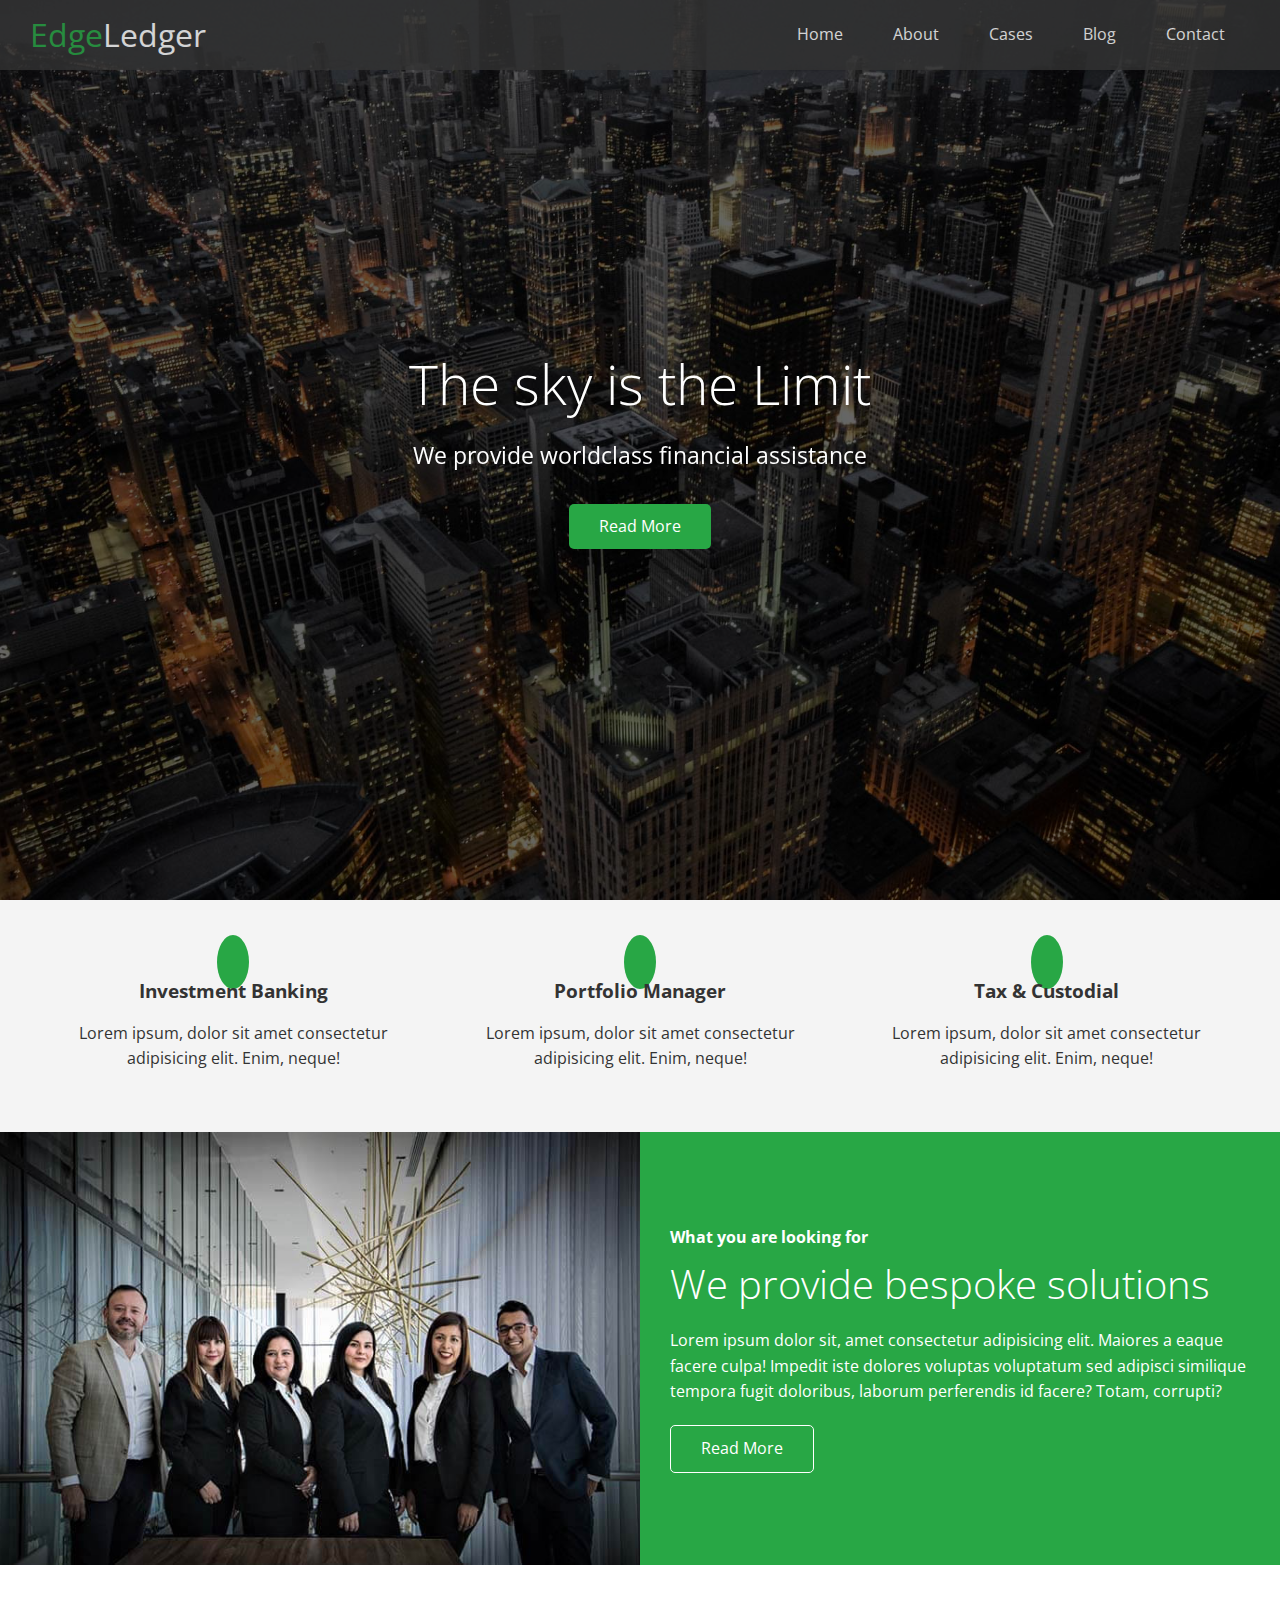
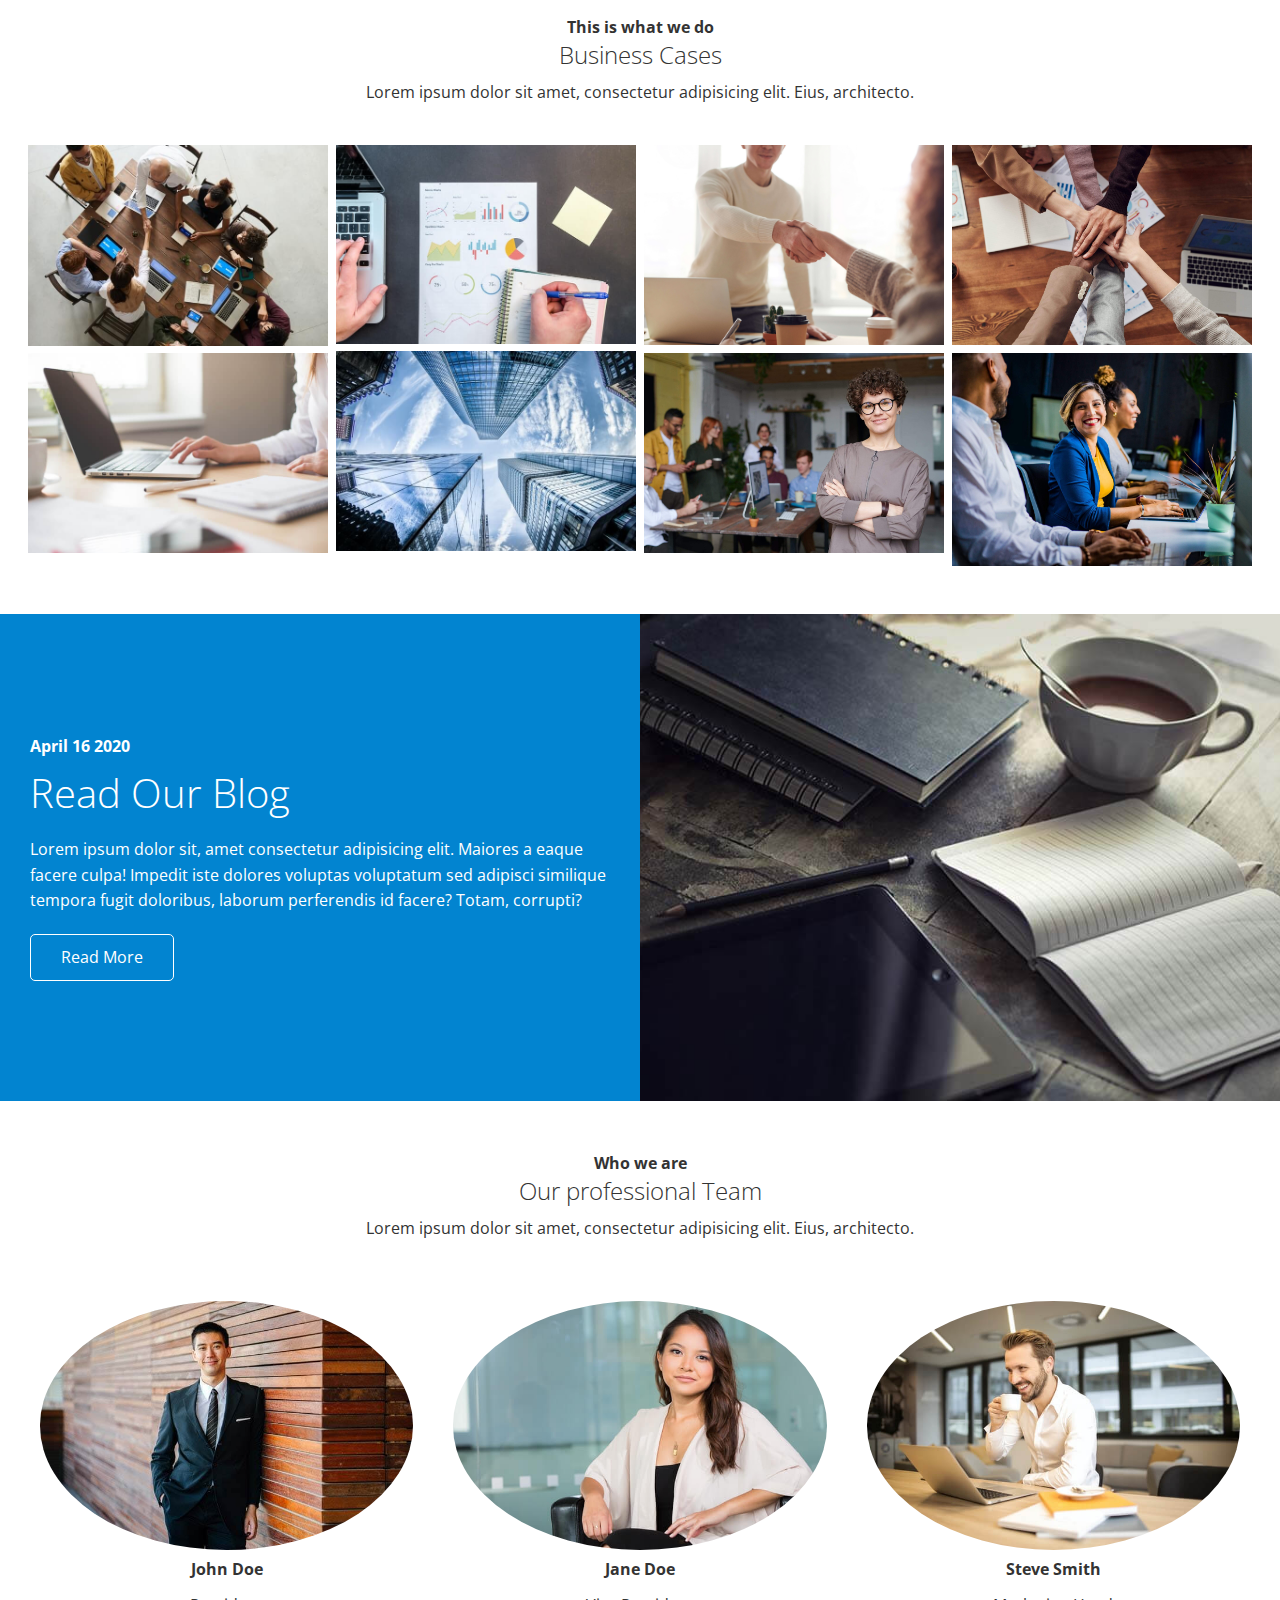
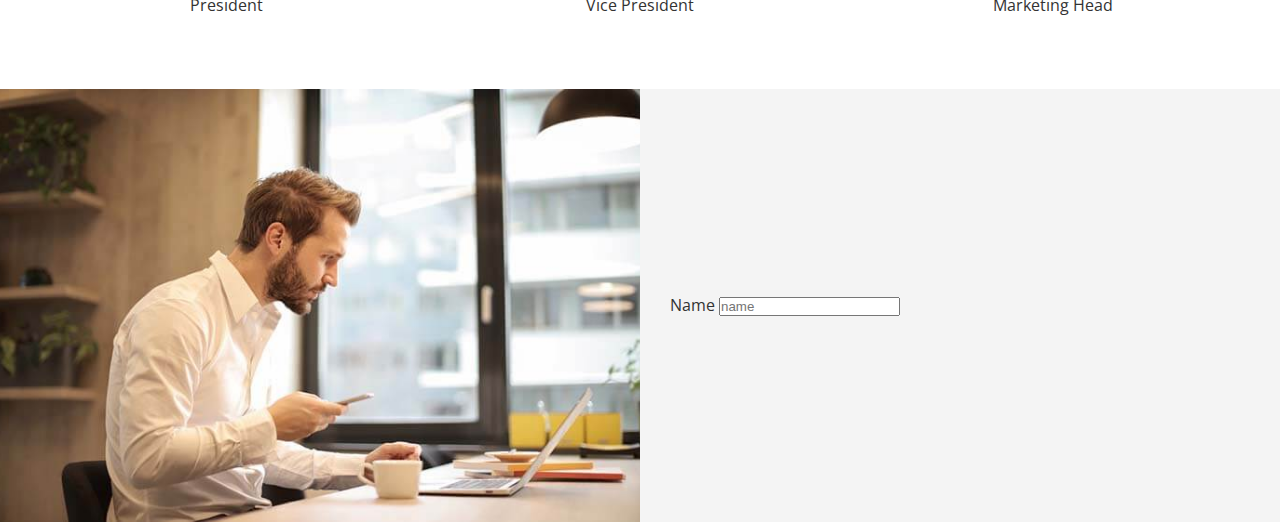
==== index.html @ 09a4ac4e "working on html and css" ====
<!DOCTYPE html>
<html lang="en">
<head>
    <meta charset="UTF-8">
    <meta name="viewport" content="width=device-width, initial-scale=1.0">
    <link rel="stylesheet" href="https://use.fontawesome.com/releases/v5.15.1/css/all.css" integrity="sha384-vp86vTRFVJgpjF9jiIGPEEqYqlDwgyBgEF109VFjmqGmIY/Y4HV4d3Gp2irVfcrp" crossorigin="anonymous">
    <link rel="stylesheet" href="css/utilities.css">
    <link rel="stylesheet" href="css/style.css">
    <title>Welcome to EdgeLedger</title>
</head>
<body id="home">
    <header class="hero">
        <div class="navbar" id="navbar">
            <h1 class="logo">
                <span class="text-primary"><i class="fas fa-book-open"></i> Edge</span>Ledger
            </h1>
            <nav>
                <ul>
                    <li><a href="#home">Home</a></li>
                    <li><a href="#about">About</a></li>
                    <li><a href="#cases">Cases</a></li>
                    <li><a href="#blog">Blog</a></li>
                    <li><a href="#contact">Contact</a></li>
                </ul>
            </nav>
        </div>
        <div class="content">
            <h1>The sky is the Limit</h1>
            <p>We provide worldclass financial assistance</p>
            <a href="#about" class="btn"><i class="fas fa-chevron-right"></i> Read More</a>
        </div>
    </header>
    <main>
        <!-- About icons -->
        <section id="about" class="icons bg-light">
            <div class="flex-items">
                <div>
                   <i class="fas fa-university fa-2x"></i>
                     <div>
                         <h3>Investment Banking</h3>
                         <p>Lorem ipsum, dolor sit amet consectetur adipisicing elit. Enim, neque!</p>
                    </div>
                </div>
                <div>
                   <i class="fas fa-book-reader fa-2x"></i>
                     <div>
                         <h3>Portfolio Manager</h3>
                         <p>Lorem ipsum, dolor sit amet consectetur adipisicing elit. Enim, neque!</p>
                    </div>
                </div>
                <div>
                   <i class="fas fa-pencil-alt fa-2x"></i>
                     <div>
                         <h3>Tax & Custodial</h3>
                         <p>Lorem ipsum, dolor sit amet consectetur adipisicing elit. Enim, neque!</p>
                    </div>
                </div>
            </div>
        </section>
        <!-- About: solutions -->
        <section class="solutions flex-columns">
            <div class="row">
                <div class="column">
                    <div class="column-1">
                        <img src="img/home/people.jpg" alt="people">
                    </div>
                </div>
                <div class="column">
                    <div class="column-2 bg-primary">
                        <h4>What you are looking for</h4>
                        <h2>We provide bespoke solutions</h2>
                        <p>
                            Lorem ipsum dolor sit, amet consectetur adipisicing elit. Maiores a eaque facere culpa! Impedit iste dolores voluptas voluptatum sed adipisci similique tempora fugit doloribus, laborum perferendis id facere? Totam, corrupti?
                        </p>
                        <a href="#" class="btn btn-outline"><i class="fas fa-chevron"></i> Read More</a>
                    </div>
                </div>
            </div>
        </section>
        <!-- Cases -->
        <section id="cases" class="cases flex-grid section-padding">
            <header class="section-header">
                <h4>This is what we do</h4>
                <h2>Business Cases</h2>
                <p>Lorem ipsum dolor sit amet, consectetur adipisicing elit. Eius, architecto.</p>
            </header>
            <div class="row">
                <div class="column">
                    <img src="img/cases/cases1.jpg" alt="">
                    <img src="img/cases/cases2.jpg" alt="">
                </div>
                <div class="column">
                    <img src="img/cases/cases3.jpg" alt="">
                    <img src="img/cases/cases4.jpg" alt="">
                </div>
                <div class="column">
                    <img src="img/cases/cases5.jpg" alt="">
                    <img src="img/cases/cases6.jpg" alt="">
                </div>
                <div class="column">
                    <img src="img/cases/cases7.jpg" alt="">
                    <img src="img/cases/cases8.jpg" alt="">
                </div>
            </div>
        </section>
        <!-- Blog -->
        <section id="blog" class="blog flex-columns flex-reverse">
            <div class="row">
                <div class="column">
                    <div class="column-1">
                        <img src="img/home/blog.jpg" alt="people">
                    </div>
                </div>
                <div class="column">
                    <div class="column-2 bg-secondary">
                        <h4>April 16 2020</h4>
                        <h2>Read Our Blog</h2>
                        <p>
                            Lorem ipsum dolor sit, amet consectetur adipisicing elit. Maiores a eaque facere culpa! Impedit iste dolores voluptas voluptatum sed adipisci similique tempora fugit doloribus, laborum perferendis id facere? Totam, corrupti?
                        </p>
                        <a href="#" class="btn btn-outline"><i class="fas fa-chevron"></i> Read More</a>
                    </div>
                </div>
            </div>
        </section>
        <!-- Team -->
        <section id="team" class="team section-padding">
            <header class="section-header">
                <h4>Who we are</h4>
                <h2>Our professional Team</h2>
                <p>Lorem ipsum dolor sit amet, consectetur adipisicing elit. Eius, architecto.</p>
            </header>
         <div class="flex-items">
             <div>
                 <img src="img/team/person1.jpg" alt="">
                 <h4>John Doe</h4>
                 <p>President</p>
             </div>
             <div>
                 <img src="img/team/person2.jpg" alt="">
                 <h4>Jane Doe</h4>
                 <p>Vice President</p>
             </div>
             <div>
                 <img src="img/team/person3.jpg" alt="">
                 <h4>Steve Smith</h4>
                 <p>Marketing Head</p>
             </div>
         </div>
        </section>
        <!-- Contact -->
        <section id="contact" class="contact flex-columns">
            <div class="row">
                <div class="column">
                    <div class="column-1">
                        <img src="img/home/contact.jpg" alt="people">
                    </div>
                </div>
                <div class="column">
                    <div class="column-2 bg-light">
                      <form action="" class="callback-form">
                          <div class="form-control">
                              <label for="name">Name</label>
                              <input type="text" name="name" id="name" placeholder="name">
                          </div>
                      </form>
                    </div>
                </div>
            </div>
        </section>
    </main>
</body>
</html>
---- css/utilities.css ----
/* Text Colors */
.text-primary{
    color: #28a745;
}

.text-secondary{
    color: #0284d0;
}

/*button*/
.btn{
    cursor: pointer;
    display: inline-block;
    padding: 10px 30px;
    color: #fff;
    background: #28a745;
    border-radius: 5px;
}

.btn:hover{
    opacity: .9;
}

.btn-primary, .bg-primary{
    background: #28a745;
    color: #fff;
}
.btn-secondary, .bg-secondary{
    background: #0284d0;
    color: #fff;
}
.btn-dark, .bg-dark{
    background: #333;
    color: #fff;
}
.btn-light, .bg-light{
    background: #f4f4f4;
    color: #333;
}

.btn-outline{
    background: transparent;
    border: 1px solid #fff;
}

/* Flex items */
.flex-items{
    display:flex;
    justify-content: center;
    align-items: center;
    text-align: center;
    height: 100%;
}

.flex-items > div{
    padding: 20px;
}

/* flex columns */
.flex-columns.flex-reverse .row{
    flex-direction: row-reverse;
}

.flex-columns .row{
    display: flex;
    flex-wrap: wrap;
    width: 100%;
}

.flex-columns .column{
    display: flex;
    flex-direction: column;
    flex-basis: 100%;
    flex: 1;
}

.flex-columns .column .column-1,
.flex-columns .column .column-2{
    height: 100%;
}

.flex-columns img{
    width: 100%;
    height: 100%;
    object-fit: cover;
}

.flex-columns .column-2{
    display: flex;
    flex-direction: column;
    align-items: flex-start;
    justify-content: center;
    padding: 30px;
}

.flex-columns h2{
    font-size: 40px;
    font-weight: 100;
}

.flex-columns h4{
    margin-bottom: 10px;
}

.flex-columns p{
    margin: 20px 0;
}

/* section header */
.section-header{
    padding: 30px;
    display: flex;
    flex-direction: column;
    align-items: center;
    justify-content: center;
    text-align: center;
}

.ssection-header h2{
    font-size: 40px;
    margin: 20px 0;
}

.section-padding{
    padding: 20px 20px 40px;
}

/* flex grid */
.flex-grid .row{
    display: flex;
    flex-wrap: wrap;
    padding: 0 4px;
}

.flex-grid .column{
    flex: 25%;
    max-width: 25%;
    padding: 0 4px;
}
---- css/style.css ----
@import url('https://fonts.googleapis.com/css2?family=Open+Sans:wght@300;400&display=swap');

*{
    box-sizing: border-box;
    margin: 0;
    padding: 0;
}

body{
    font-family: 'Open Sans', sans-serif;
    background: #fff;
    color: #333;
    line-height: 1.6;
}

ul{
    list-style: none;
}

a{
    color: #333;
    text-decoration: none;
}

h1, h2{
    font-weight: 300;
    line-height: 1.2;
}

p{
    margin: 10px;
}

img{
    width: 100%;
}

/* Navbar */
.navbar{
    display: flex;
    align-items: center;
    justify-content: space-between;
    background: #333;
    color: #fff;
    opacity: .8;
    width: 100%;
    height: 70px;
    position: fixed;
    top: 0;
    padding: 0 30px;
}

.navbar a{
    color: #fff;
    padding: 10px 20px;
    margin: 0 5px;
}

.navbar a:hover{
    border-bottom:  #28a745 2px solid;
}

.navbar ul{
    display: flex;
}

.navbar .logo{
    font-weight: 400;
}

/* header */
.hero{
    background: url('../img/home/showcase.jpg') no-repeat center center/cover;
    height: 100vh;
    position: relative;
    color: #fff;
} 

.hero .content{
    height: 100%;
    display: flex;
    flex-direction: column;
    align-items: center;
    justify-content: center;
    padding: 0 20px;
}

.hero .content h1{
    font-size: 55px;
}

.hero .content p{
    font-size: 23px;
    max-width: 600px;
    margin: 20px 0 30px;
}

.hero::before{
    content: '';
    position: absolute;
    top: 0;
    left: 0;
    width: 100%;
    height: 100%;
    background: rgba(0,0,0,.6);
}

.hero *{
    z-index: 10;
}

/* Icons */
.icons{
    padding:30px;
}

.icons h3{
    font-weight: bold;
    margin-bottom: 15px;
}

.icons i{
background: #28a745;
color: #fff;
padding: 1rem;
border-radius: 50%;
margin-bottom: 15px;
}

.cases img:hover{
    opacity: .7;
}

.team img{
    border-radius: 50%;
}
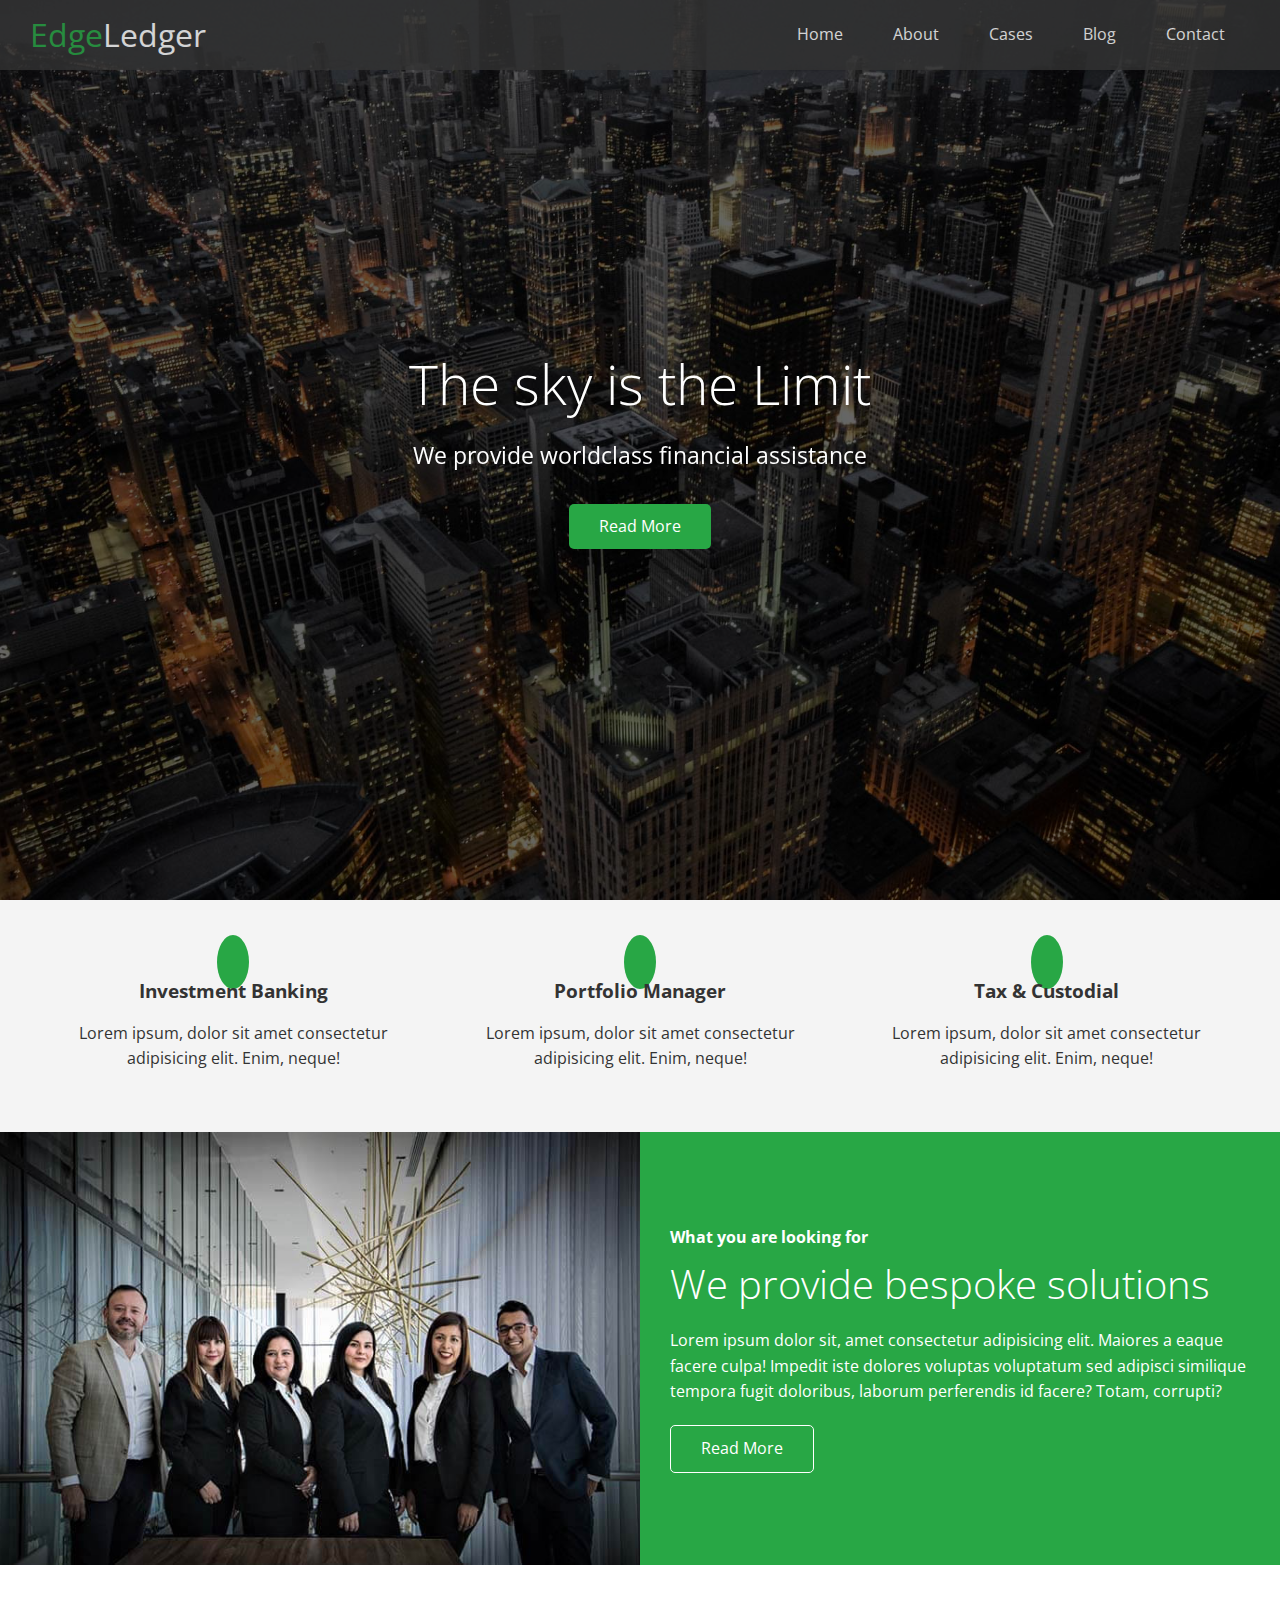
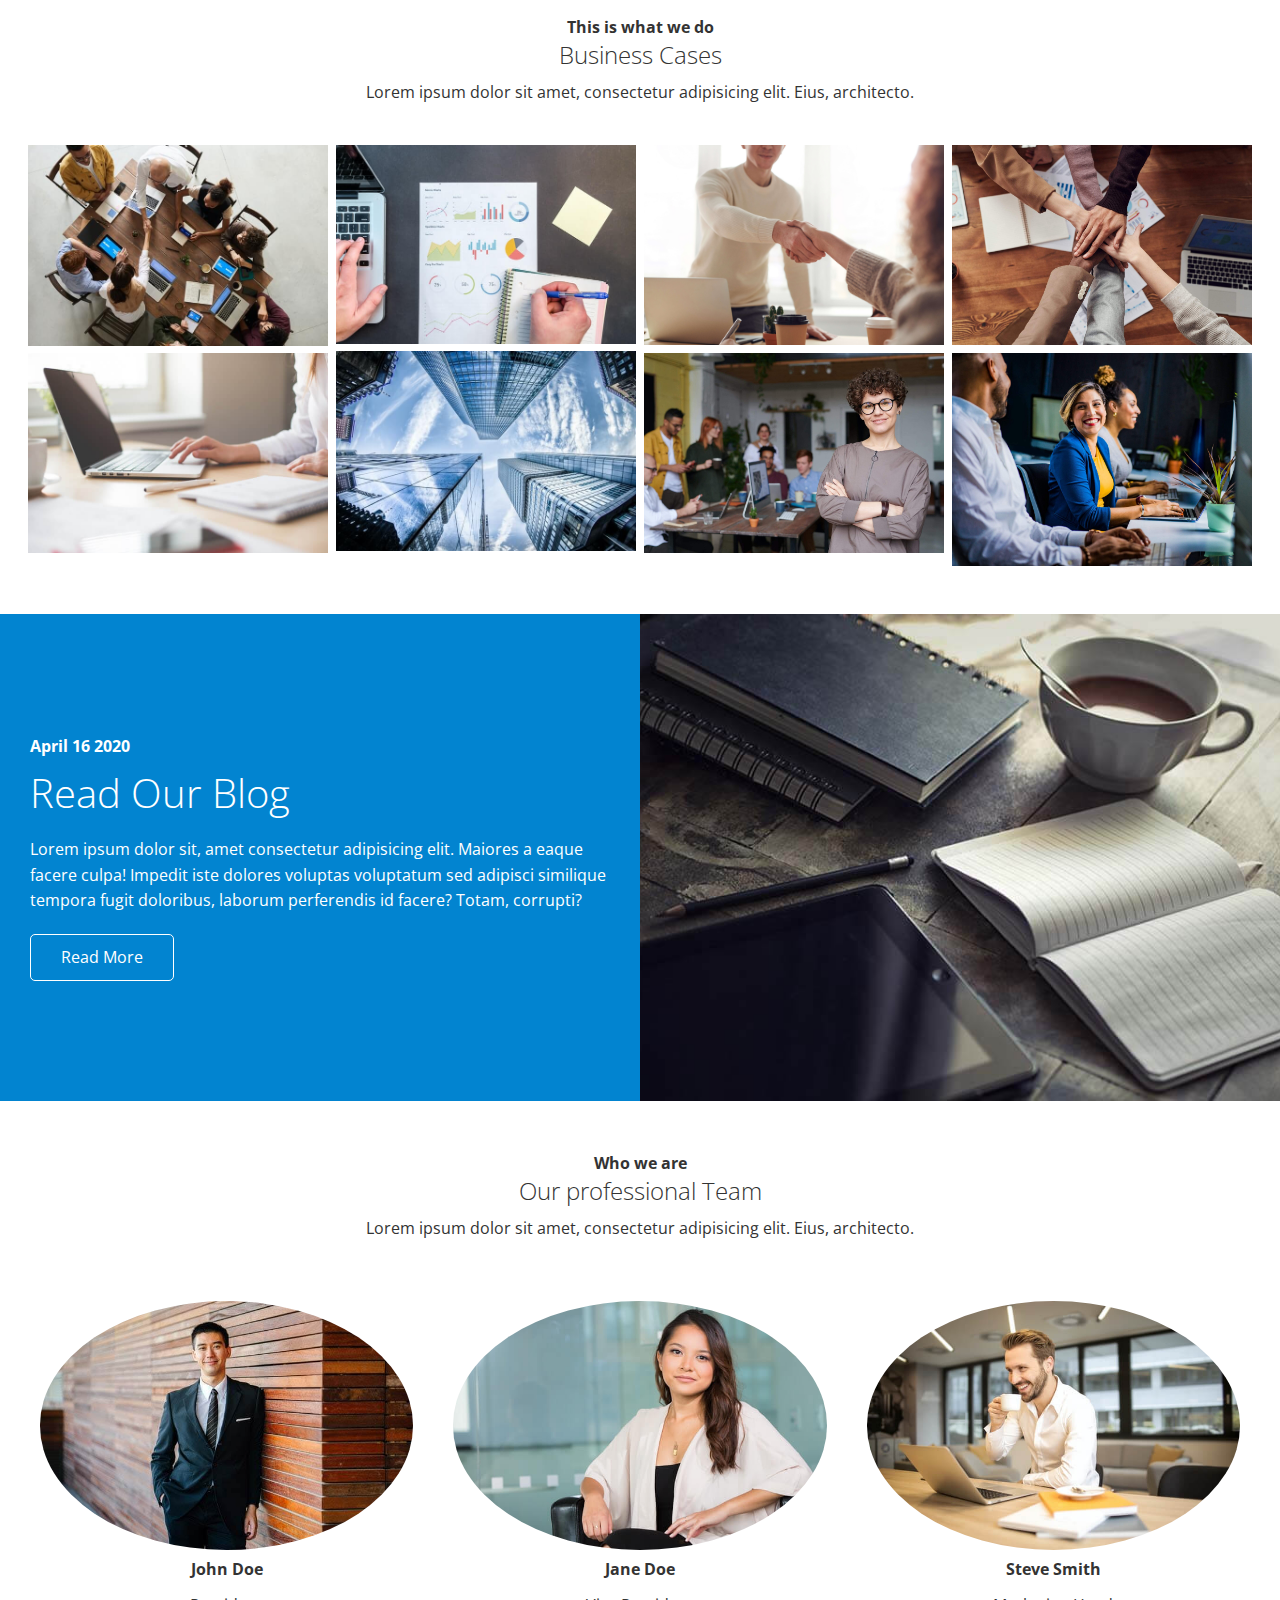
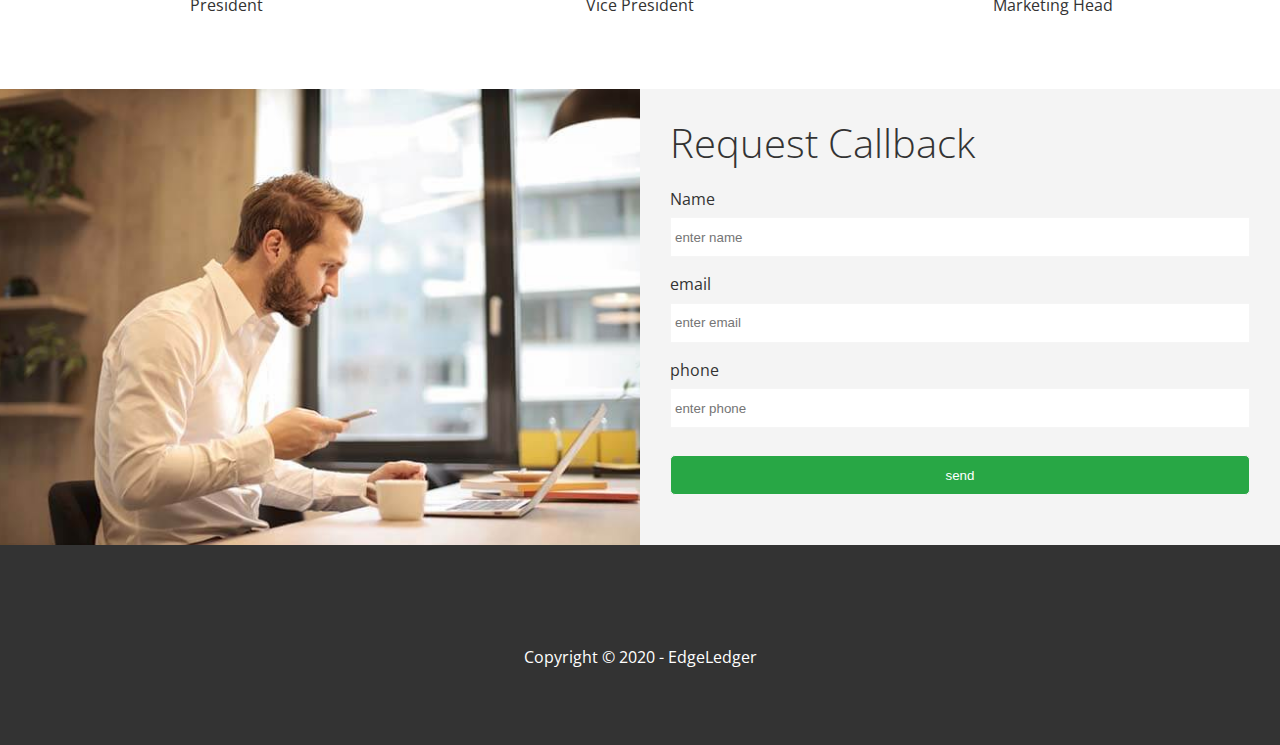
==== commit afe5bb6c: "add responsiveness" ====
--- a/index.html
+++ b/index.html
@@ -158,16 +158,35 @@
                 </div>
                 <div class="column">
                     <div class="column-2 bg-light">
+                        <h2>Request Callback</h2>
                       <form action="" class="callback-form">
                           <div class="form-control">
                               <label for="name">Name</label>
-                              <input type="text" name="name" id="name" placeholder="name">
+                              <input type="text" name="name" id="name" placeholder="enter name">
                           </div>
+                          <div class="form-control">
+                              <label for="email">email</label>
+                              <input type="text" email="email" id="email" placeholder="enter email">
+                          </div>
+                          <div class="form-control">
+                              <label for="phone">phone</label>
+                              <input type="text" phone="phone" id="phone" placeholder="enter phone">
+                          </div>
+                          <input type="submit" value="send" id="submit" class="btn">
                       </form>
                     </div>
                 </div>
             </div>
         </section>
     </main>
+    <footer class="footer bg-dark">
+        <div class="social">
+            <a href="#"><i class="fab fa-facebook fa-2x"></i></a>
+            <a href="#"><i class="fab fa-twitter fa-2x"></i></a>
+            <a href="#"><i class="fab fa-youtube fa-2x"></i></a>
+            <a href="#"><i class="fab fa-linkedin fa-2x"></i></a>
+        </div>
+        <p>Copyright &copy; 2020 - EdgeLedger</p>
+    </footer>
 </body>
 </html>--- a/css/style.css
+++ b/css/style.css
@@ -133,4 +133,57 @@
 
 .team img{
     border-radius: 50%;
+}
+
+/* Callback Form */
+.callback-form{
+    width: 100%;
+    padding: 20px 0;
+}
+
+.callback-form label{
+display: block;
+margin-bottom: 5px;
+}
+
+.callback-form .form-control{
+    margin-bottom: 15px;
+}
+
+.callback-form input{
+    width: 100%;
+    padding: 4px;
+    height: 40px;
+    border: #f5f5f5 1px solid;
+}
+
+.callback-form input:focus{
+outline-color:  #28a745;
+}
+
+.callback-form .btn{
+    padding: 12px 0;
+    margin-top: 12px;
+}
+
+/* Footer */
+.footer{
+    display: flex;
+    flex-direction: column;
+    align-items: center;
+    justify-content: center;
+    text-align: center;
+    height: 200px;
+}
+
+.footer a{
+    color: #fff;
+}
+
+.footer a:hover{
+    color: #28a745;
+}
+
+.footer .social > *{
+    margin-right: 30px;
 }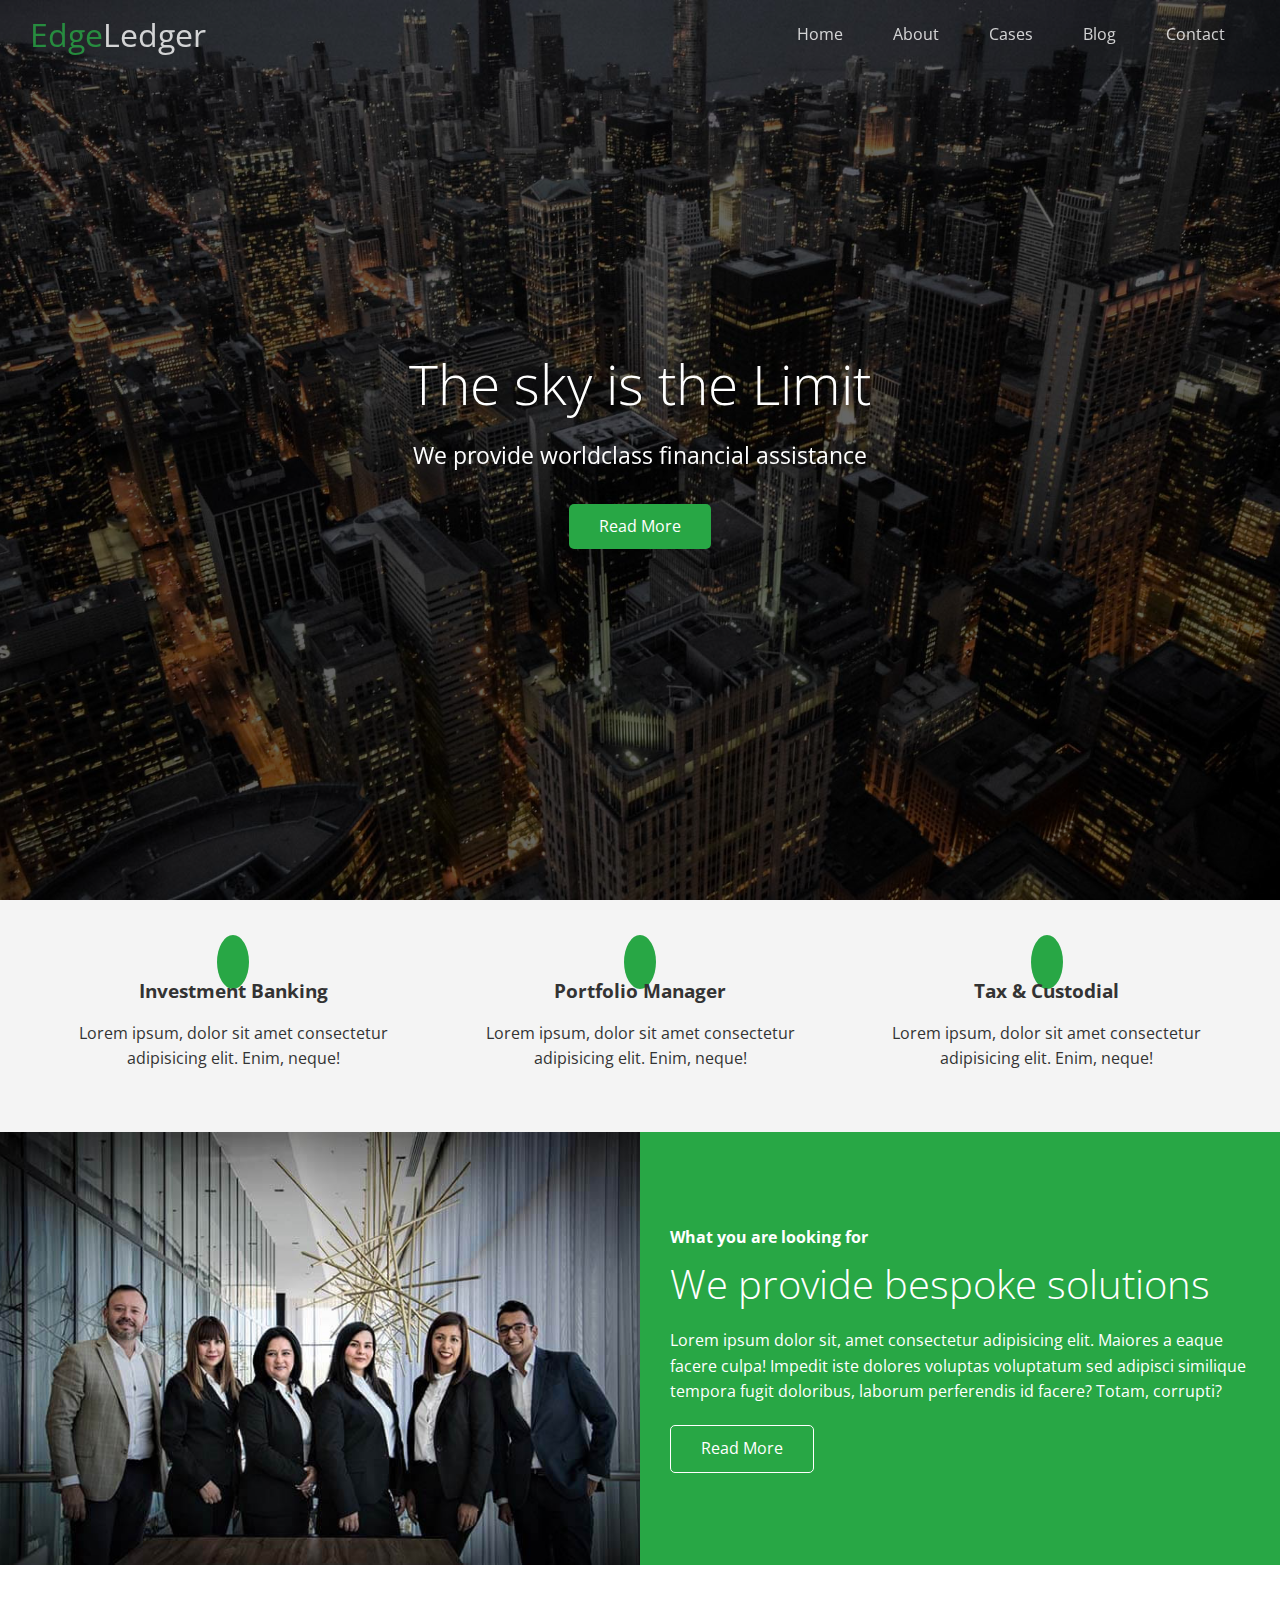
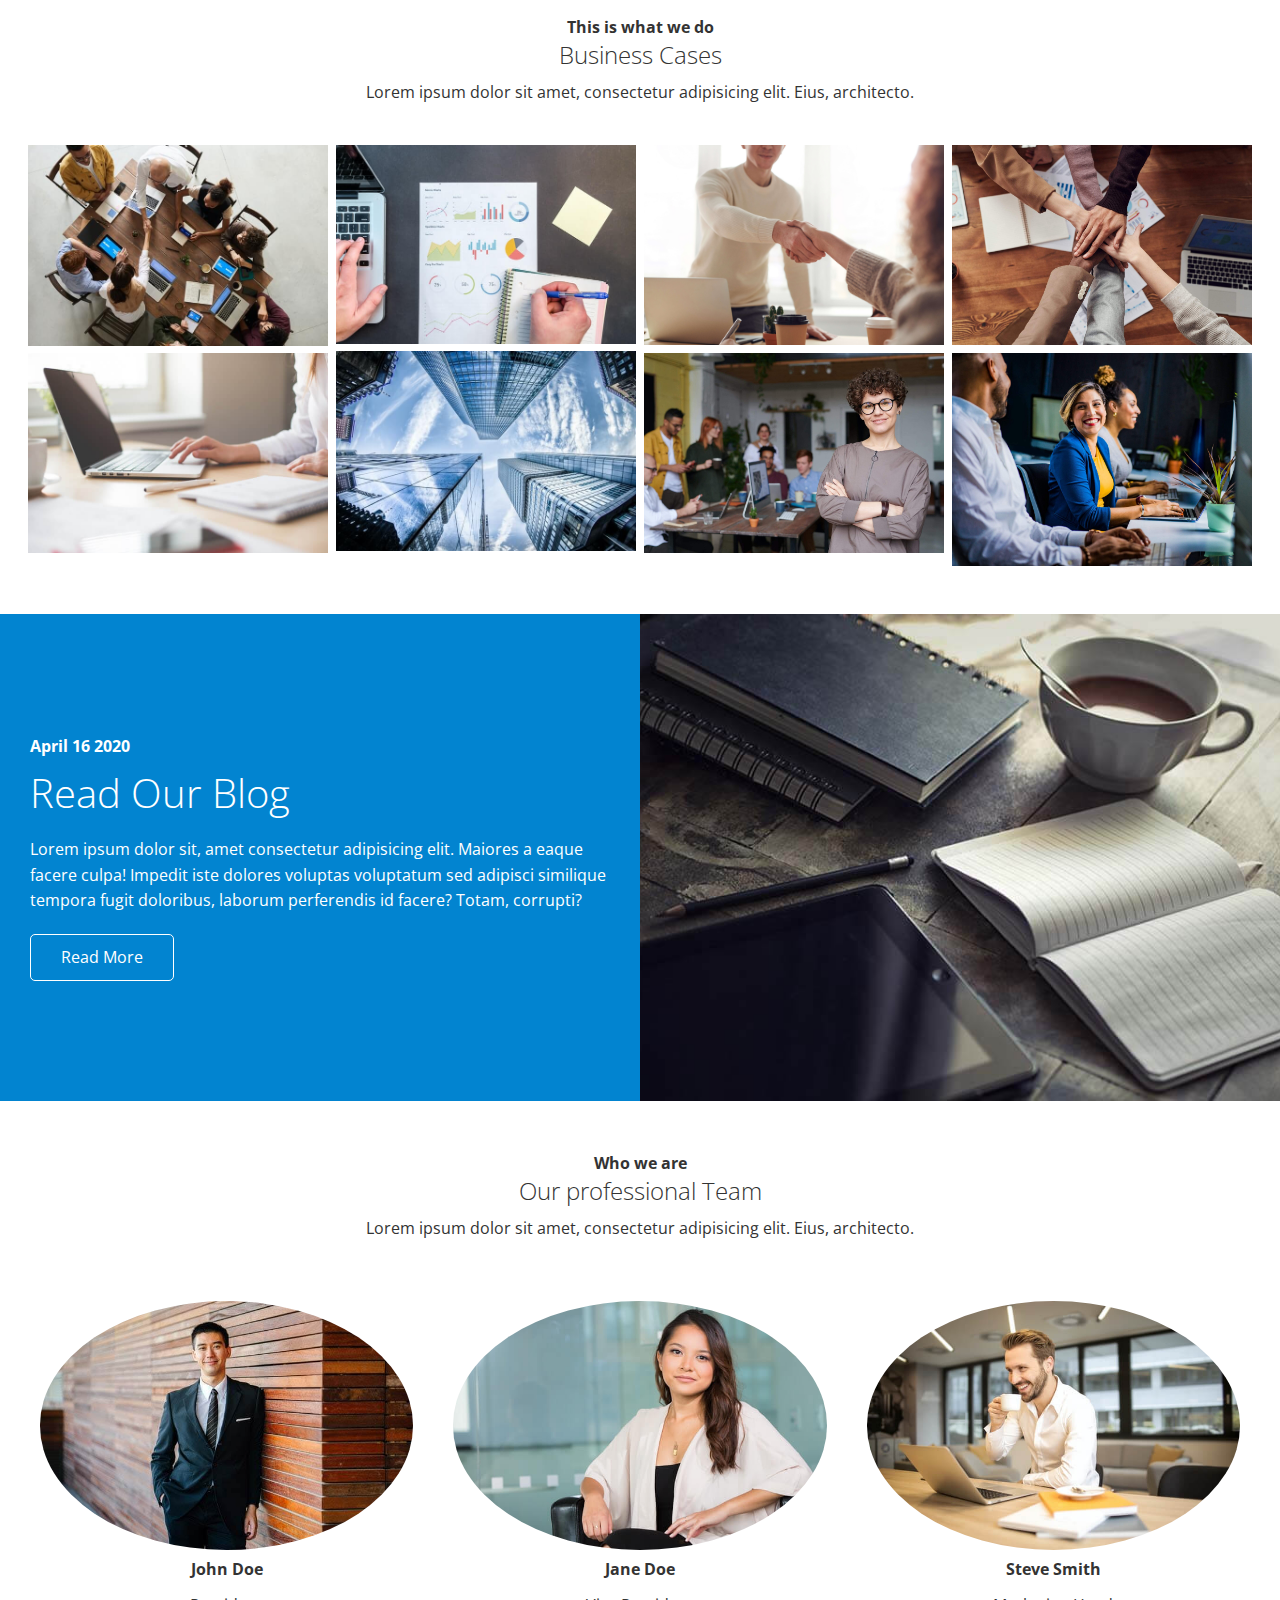
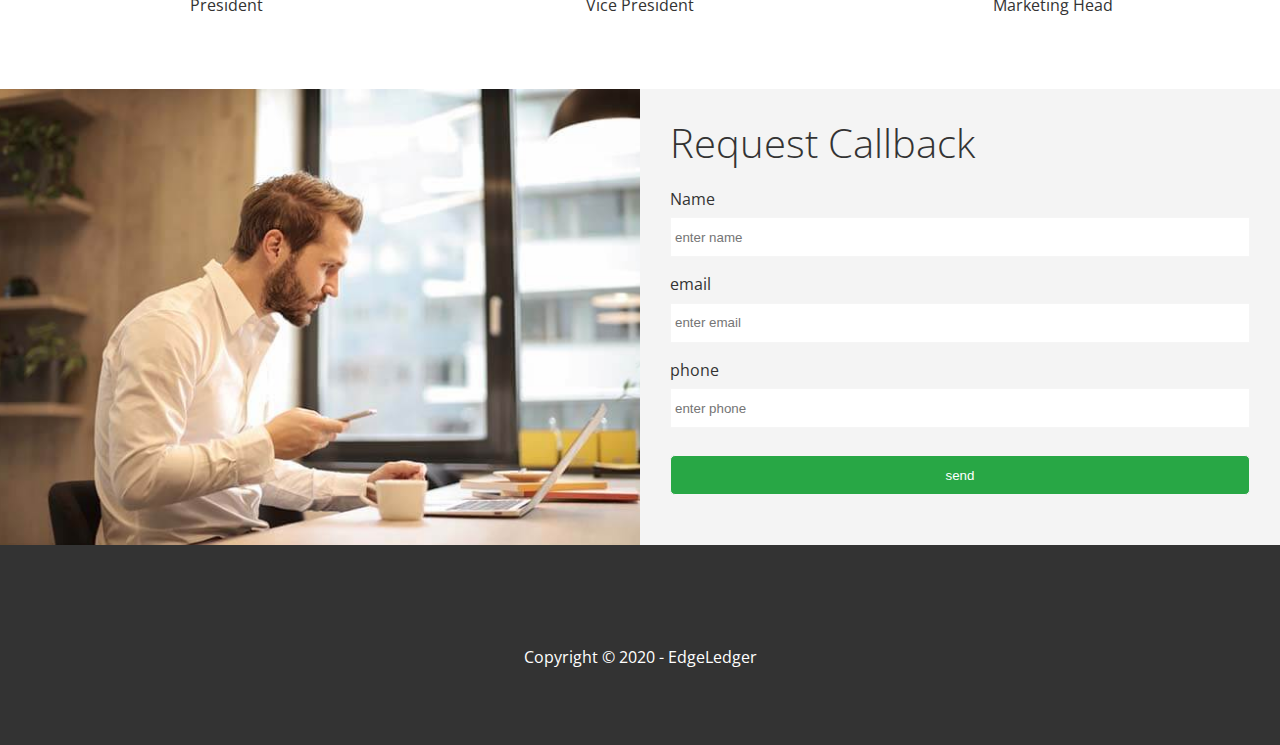
==== commit be554c24: "finished" ====
--- a/index.html
+++ b/index.html
@@ -3,14 +3,16 @@
 <head>
     <meta charset="UTF-8">
     <meta name="viewport" content="width=device-width, initial-scale=1.0">
+    <link rel="shortcut icon" type="image/x-icon" href="/favicon.ico">
     <link rel="stylesheet" href="https://use.fontawesome.com/releases/v5.15.1/css/all.css" integrity="sha384-vp86vTRFVJgpjF9jiIGPEEqYqlDwgyBgEF109VFjmqGmIY/Y4HV4d3Gp2irVfcrp" crossorigin="anonymous">
     <link rel="stylesheet" href="css/utilities.css">
     <link rel="stylesheet" href="css/style.css">
+    <link rel="stylesheet" href="css/lightbox.min.css">
     <title>Welcome to EdgeLedger</title>
 </head>
 <body id="home">
     <header class="hero">
-        <div class="navbar" id="navbar">
+        <div class="navbar top" id="navbar">
             <h1 class="logo">
                 <span class="text-primary"><i class="fas fa-book-open"></i> Edge</span>Ledger
             </h1>
@@ -86,20 +88,36 @@
             </header>
             <div class="row">
                 <div class="column">
-                    <img src="img/cases/cases1.jpg" alt="">
+                    <a href="img/cases/cases1.jpg" data-lightbox="cases" data-title="Lorem ipsum dolor sit amet, consectetur adipisicing elit">
+                        <img src="img/cases/cases1.jpg" alt="">
+                    </a>
+                    <a href="img/cases/cases2.jpg" data-lightbox="cases" data-title="Lorem ipsum dolor sit amet, consectetur adipisicing elit">
                     <img src="img/cases/cases2.jpg" alt="">
-                </div>
-                <div class="column">
+                </a>
+                </div>
+                <div class="column">
+                    <a href="img/cases/cases3.jpg" data-lightbox="cases" data-title="Lorem ipsum dolor sit amet, consectetur adipisicing elit">
                     <img src="img/cases/cases3.jpg" alt="">
+                    </a>
+                    <a href="img/cases/cases4.jpg" data-lightbox="cases" data-title="Lorem ipsum dolor sit amet, consectetur adipisicing elit">
                     <img src="img/cases/cases4.jpg" alt="">
-                </div>
-                <div class="column">
+                    </a>
+                </div>
+                <div class="column">
+                    <a href="img/cases/cases5.jpg" data-lightbox="cases" data-title="Lorem ipsum dolor sit amet, consectetur adipisicing elit">
                     <img src="img/cases/cases5.jpg" alt="">
+                    </a>
+                    <a href="img/cases/cases6.jpg" data-lightbox="cases" data-title="Lorem ipsum dolor sit amet, consectetur adipisicing elit">
                     <img src="img/cases/cases6.jpg" alt="">
-                </div>
-                <div class="column">
+                    </a>
+                </div>
+                <div class="column">
+                    <a href="img/cases/cases7.jpg" data-lightbox="cases" data-title="Lorem ipsum dolor sit amet, consectetur adipisicing elit">
                     <img src="img/cases/cases7.jpg" alt="">
+                    </a>
+                    <a href="img/cases/cases8.jpg" data-lightbox="cases" data-title="Lorem ipsum dolor sit amet, consectetur adipisicing elit">
                     <img src="img/cases/cases8.jpg" alt="">
+                    </a>
                 </div>
             </div>
         </section>
@@ -118,7 +136,7 @@
                         <p>
                             Lorem ipsum dolor sit, amet consectetur adipisicing elit. Maiores a eaque facere culpa! Impedit iste dolores voluptas voluptatum sed adipisci similique tempora fugit doloribus, laborum perferendis id facere? Totam, corrupti?
                         </p>
-                        <a href="#" class="btn btn-outline"><i class="fas fa-chevron"></i> Read More</a>
+                        <a href="blog.html" class="btn btn-outline"><i class="fas fa-chevron"></i> Read More</a>
                     </div>
                 </div>
             </div>
@@ -188,5 +206,43 @@
         </div>
         <p>Copyright &copy; 2020 - EdgeLedger</p>
     </footer>
+    <script src="https://code.jquery.com/jquery-3.5.1.min.js" integrity="sha256-9/aliU8dGd2tb6OSsuzixeV4y/faTqgFtohetphbbj0=" crossorigin="anonymous"></script>
+    <script src="js/lightbox.min.js"></script>
+    <script>
+        const navbar = document.getElementById('navbar');
+        let scrolled = false;
+
+
+        window.onscroll = function(){
+            if(window.pageYOffset > 100){
+                    navbar.classList.remove('top')
+                    if(!scrolled){
+                        navbar.style.transform = 'translateY(-70px)';
+                    }
+                    setTimeout(function(){
+                        navbar.style.transform = 'translateY(0px)';
+                        scrolled = true;
+                    },1000)
+            }else{
+                navbar.classList.add("top")
+                scrolled = false;
+            }
+        }
+
+        // Smooth scrolling jquery
+        $('#navbar a, .btn').on('click', function (e){
+            if (this.hash !== ""){
+                e.preventDefault();
+
+                const hash = this.hash
+
+                $('html, body').animate({
+                    scrollTop: $(hash).offset().top - 100
+                }, 800)
+            }
+        })
+
+    </script>
+
 </body>
 </html>--- a/css/style.css
+++ b/css/style.css
@@ -48,6 +48,11 @@
     position: fixed;
     top: 0;
     padding: 0 30px;
+    transition: .5s ease-in;
+}
+
+.navbar.top{
+    background: transparent;
 }
 
 .navbar a{
@@ -107,6 +112,11 @@
 
 .hero *{
     z-index: 10;
+}
+
+.hero.blog{
+    background: url('../img/home/blog.jpg') no-repeat center center/cover;
+    height: 30vh;
 }
 
 /* Icons */
@@ -166,6 +176,29 @@
     margin-top: 12px;
 }
 
+/* Post */
+.post{
+    padding: 50px 30px;
+}
+
+.post h2{
+    font-size: 40px;
+    margin-bottom: 20px;
+    padding-bottom: 10px;
+    border-bottom: 1px solid #ccc;
+}
+
+.post .meta{
+    margin-bottom: 30px;
+}
+
+.post img{
+    width: 300px;
+    border-radius: 50%;
+    display: block;
+    margin: 0 auto 30px;
+}
+
 /* Footer */
 .footer{
     display: flex;
@@ -186,4 +219,31 @@
 
 .footer .social > *{
     margin-right: 30px;
+}
+
+/* Mobile */
+@media(max-width: 768px){
+    .navbar{
+        flex-direction: column;
+        height: 120px;
+        padding: 20px;
+    }
+
+    .navbar a{
+        padding: 10px 10px;
+        margin: 0 3px;
+    }
+
+    .flex-items{
+        flex-direction: column;
+    }
+
+    .flex-columns .column, .flex-grid .column{
+        flex: 100%;
+        max-width: 100%;
+    }
+
+    .team img{
+        width: 70%;
+    }
 }